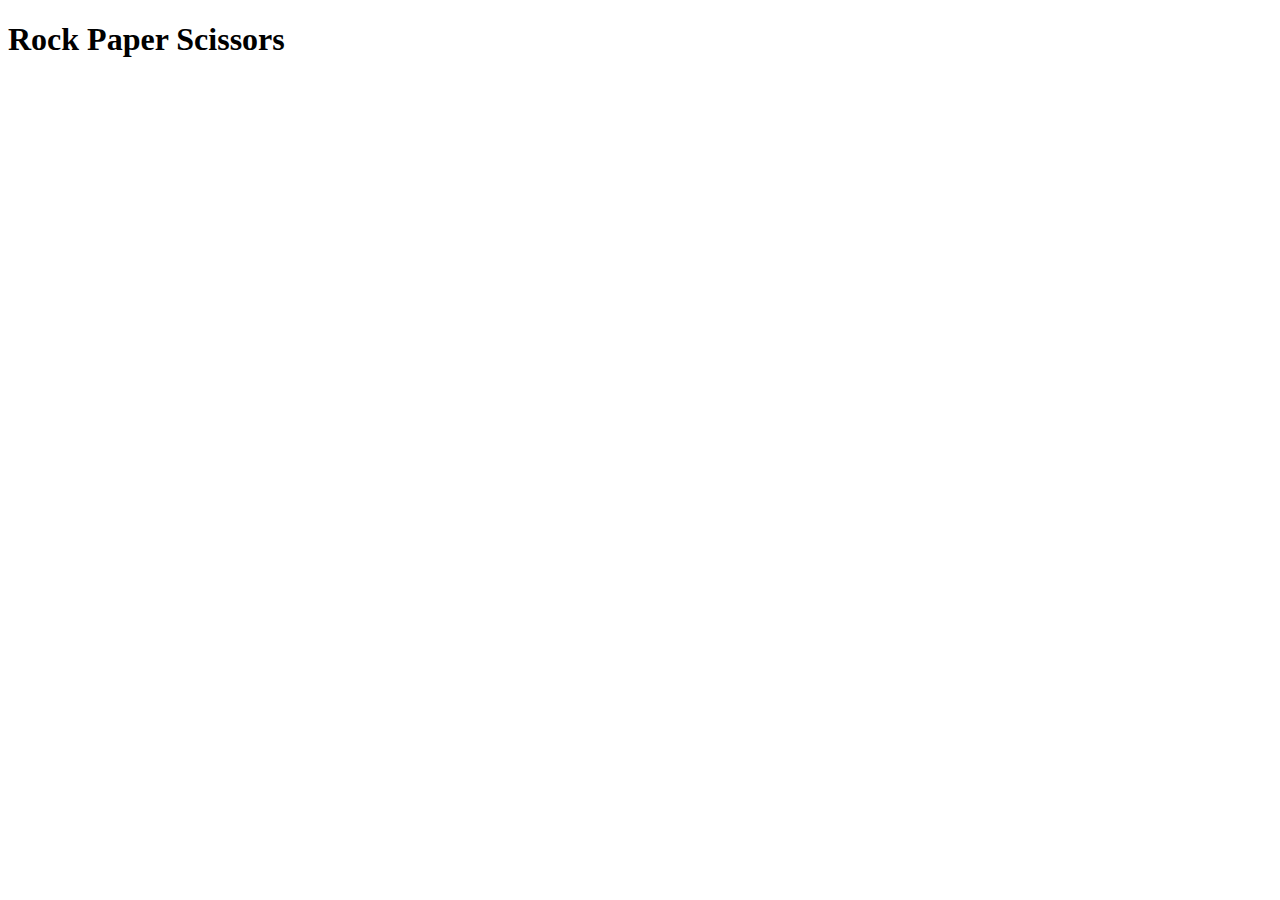
==== index.html @ 371ef72e "add index.html" ====
<!DOCTYPE html>
<html lang="en">
<head>
  <meta charset="UTF-8">
  <meta name="viewport" content="width=device-width, initial-scale=1.0">
  <title>Rock Paper Scissors</title>
</head>
<body>
  <h1><b>Rock Paper Scissors</b></h1>
</body>
</html>
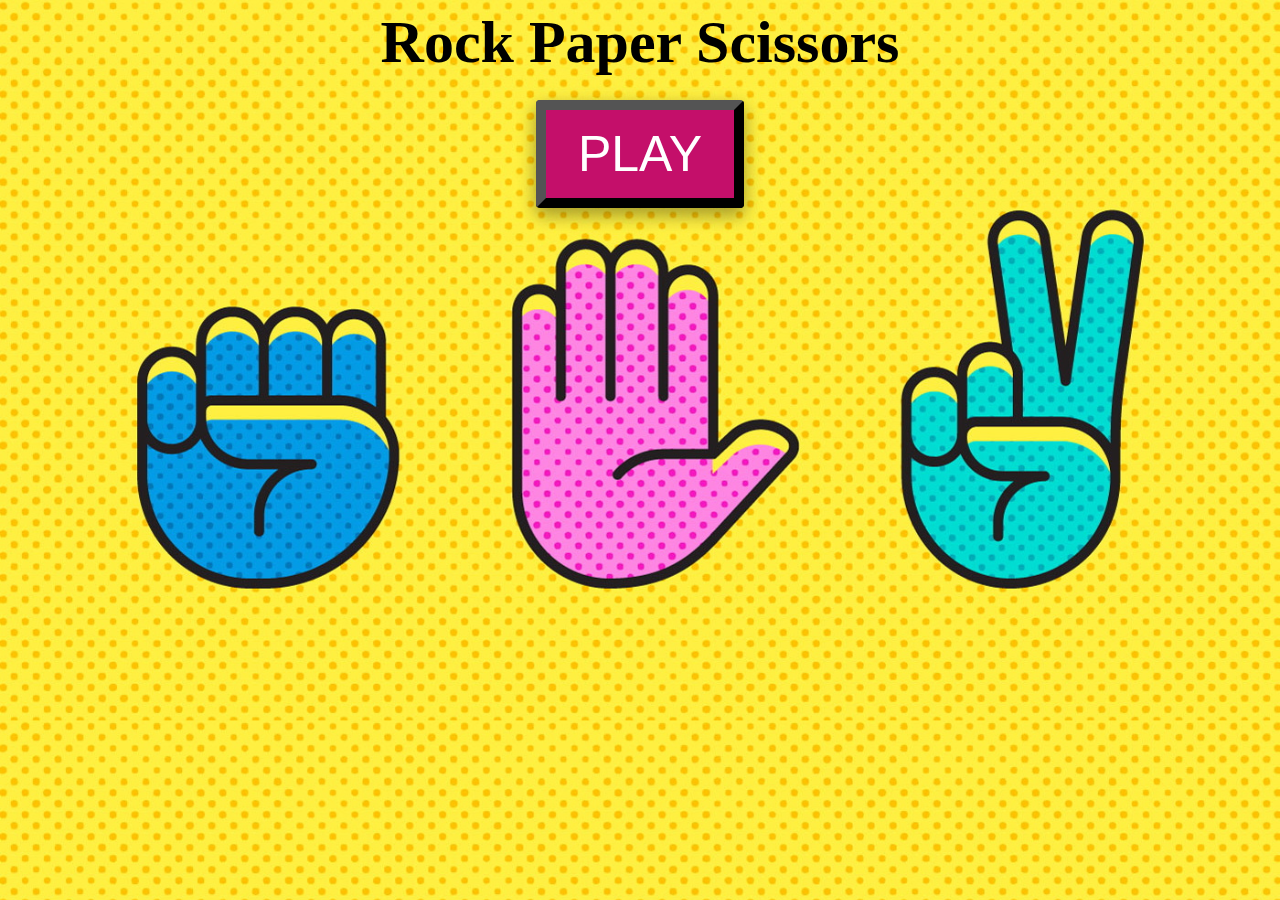
==== commit 7c0787ad: "add style.css & media files" ====
--- a/index.html
+++ b/index.html
@@ -4,8 +4,19 @@
   <meta charset="UTF-8">
   <meta name="viewport" content="width=device-width, initial-scale=1.0">
   <title>Rock Paper Scissors</title>
+  <link rel="stylesheet" href="style.css">
 </head>
-<body>
-  <h1><b>Rock Paper Scissors</b></h1>
+<body id="titlescreen">
+  <header class="text-center">
+    <b><strong>Rock Paper Scissors</strong></b>
+  </header>
+  <br>
+  <form action="play.html" class="text-center">
+    <input type="submit" value="PLAY" class="button-start text-center">
+  </form>
+  <audio controls autoplay loop hidden>
+    <source src="../media/bensound-jazzyfrenchy.mp3" type="audio/mpeg">
+    Your browser does not support the audio element.
+  </audio>
 </body>
 </html>--- a/style.css
+++ b/style.css
@@ -0,0 +1,60 @@
+header {
+  top: 0;
+  padding: 0;
+  font-size: 300%;
+}
+
+footer {
+  background-color: black;
+  color: white;
+  text-align: center;
+  padding: 10px;
+  position: fixed;
+  margin: 0;
+  bottom: 0;
+  width: 100%;
+}
+
+#titlescreen {
+  background-image: url(../media/title.jpg) ;
+  background-size: cover;
+  font-size: 125%;
+}
+
+#mainscreen {
+  background-image: url(../media/mainscreen.jpg) ;
+  background-size: cover;
+  font-size: 125%;
+}
+
+.text-center {
+  text-align: center;
+}
+
+.button-start {
+  font-size: 250%;
+  color: white;
+  background-color: #c40f6a;
+  padding: 15px 32px;
+  border-width: 10px;
+  border-radius: 4px;
+  box-shadow: 0 8px 16px 0 rgba(0,0,0,0.2), 0 6px 20px 0 rgba(0,0,0,0.19);
+}
+
+.button-select {
+  font-size: 150%;
+  color: white;
+  background-color: #ba0028;
+  padding: 15px 42px;
+  border-width: 10px;
+  border-radius: 4px;
+  box-shadow: 0 8px 16px 0 rgba(0,0,0,0.2), 0 6px 20px 0 rgba(0,0,0,0.19);
+}
+
+.message {
+  font-size: 150px;
+}
+
+.score {
+  color: darkslateblue;
+}